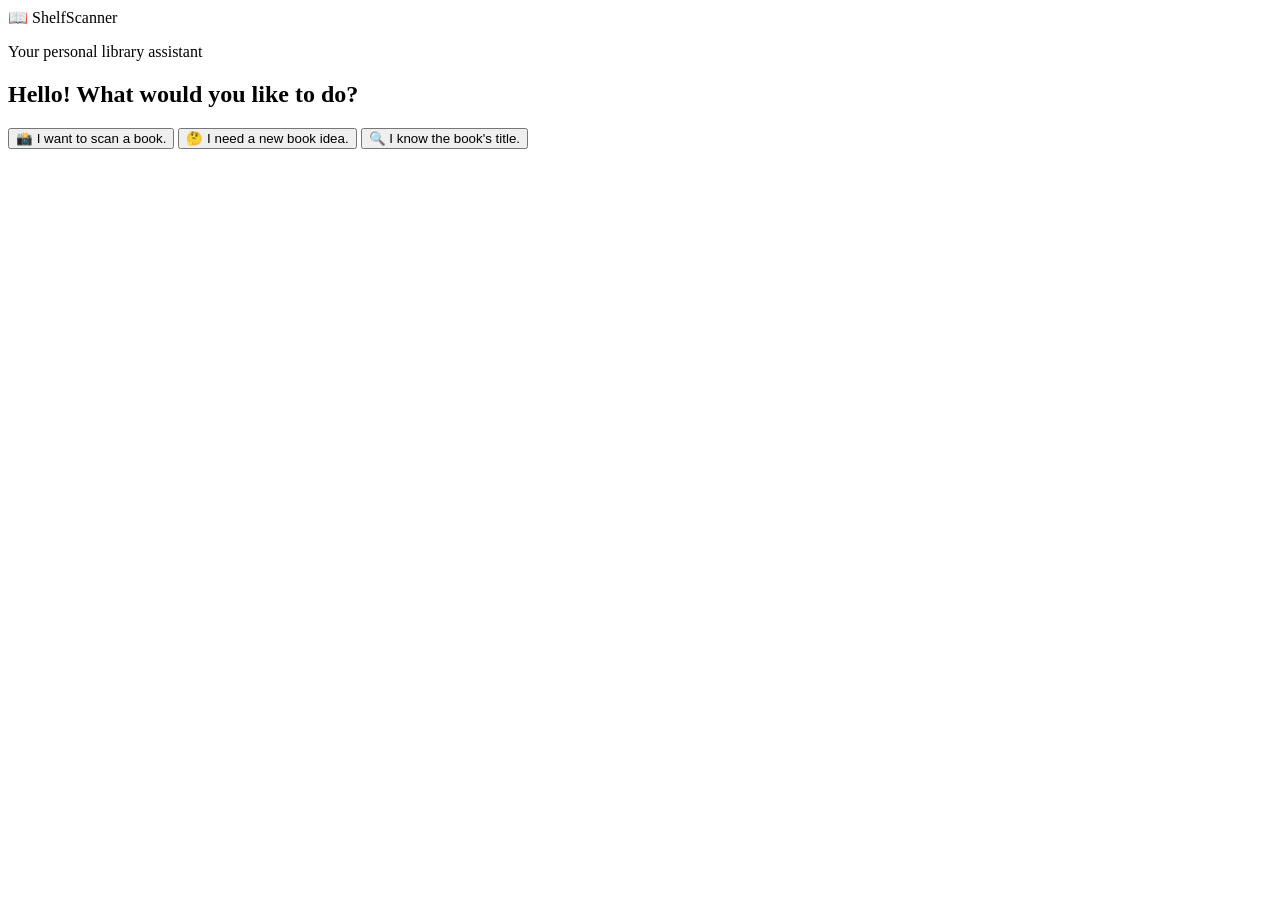
==== index.html @ aeed22f8 "basic" ====
<!DOCTYPE html>
<html lang="en">
<head>
    <meta charset="UTF-8">
    <meta name="viewport" content="width=device-width, initial-s'cale=1.0">
    <title>ShelfScanner: Snap, Discover, Shop!</title>
    <link rel="stylesheet" href="style.css">
    <link href="https://fonts.googleapis.com/css2?family=Montserrat:wght@400;600;700&family=Playfair+Display:wght@700&family=Open+Sans:ital,wght@0,400;0,600;0,700;1,400;1,600;1,700&display=swap" rel="stylesheet">
</head>
<body>

    <div class="container">
        <header>
            <div class="logo">
                <span class="icon">📖</span> ShelfScanner
            </div>
            <p class="tagline">Your personal library assistant</p>
        </header>

        <main>
            <section id="search-section" class="card" >
                <h2>Hello! What would you like to do?</h2>
                <div class="dialogue-options">
                    <button id="snap-option" class="dialogue-button">📸 I want to scan a book.</button>
                    <button id="recommender-option" class="dialogue-button">🤔 I need a new book idea.</button>
                    <button id="search-option" class="dialogue-button">🔍 I know the book's title.</button>
                </div>
            </section>

            <section id="scanner-form-section" class="card" style="display: none;">
                <h2>Okay, let's scan it!</h2>
                <p class="sub-heading">Please center the book cover in your camera.</p>
                <div class="input-group">
                    <input type="file" id="book-image" accept="image/*" capture="camera">
                    <label for="book-image" class="custom-file-upload">
                        📸 Open Camera
                    </label>
                </div>
                <button id="scan-submit-button" class="primary-button">Find Book Details</button>
                <button class="back-button" onclick="goBackToStart()">← Go Back</button>
            </section>

            <section id="manual-search-section" class="card" style="display: none;">
                <h2>Great! What's the book called?</h2>
                <p class="sub-heading">Enter the title or ISBN to find it.</p>
                <input type="text" id="book-text-search" placeholder="Enter book title or ISBN..." class="text-input">
                <button id="search-submit-button" class="primary-button">Search</button>
                <button class="back-button" onclick="goBackToStart()">← Go Back</button>
            </section>

            <section id="recommender-section" class="card" style="display: none;">
                <h2>Wonderful! What genre are you in the mood for?</h2>
                <p class="sub-heading">We have a few popular genres for you to explore.</p>
                <div id="recommender-genres-container" class="recommendations-genres">
                    </div>
                <button class="back-button" onclick="goBackToStart()">← Go Back</button>
            </section>
            
            <section id="details-section" class="card" style="display: none;">
                <div class="book-details">
                    <img id="book-cover" src="https://via.placeholder.com/200x300?text=Book+Cover" alt="Book Cover" class="book-cover-img">
                    <div class="book-info">
                        <h2 id="book-title"></h2>
                        <h3 id="book-author"></h3>
                        <p class="meta-info"><strong>Genre:</strong> <span id="book-genre"></span></p>
                        <p class="synopsis" id="book-synopsis"></p>
                        <div class="rating">
                            <strong>User Rating:</strong> <span id="book-stars" class="star-rating"></span> (<span id="review-count">0</span> reviews)
                        </div>
                    </div>
                </div>

                <h3 class="section-heading">Similar Reads You'll Love</h3>
                <div id="recommendations-list" class="recommendations-carousel">
                </div>

                <h3 class="section-heading">Smart Price Comparison</h3>
                <div id="price-comparison">
                    <table>
                        <thead>
                            <tr>
                                <th>Store</th>
                                <th>Price</th>
                                <th>Shipping</th>
                                <th>Action</th>
                            </tr>
                        </thead>
                        <tbody id="price-table-body">
                        </tbody>
                    </table>
                </div>

                <h3 class="section-heading">What Readers Are Saying</h3>
                <div class="user-reviews-section">
                    <div id="reviews-placeholder" class="no-reviews">No reviews yet. Be the first to share your thoughts!</div>
                    <div id="reviews-list"></div>
                    <button id="write-review-toggle" class="secondary-button write-review-button">Write a Review</button>
                    <form id="write-review-form" style="display: none; margin-top: 15px;">
                        <div style="display: flex; gap: 10px; flex-wrap: wrap; margin-bottom: 10px;">
                            <input id="reviewer-name" class="text-input" style="max-width: 220px;" type="text" placeholder="Your name" required>
                            <select id="reviewer-rating" class="text-input" style="max-width: 140px;">
                                <option value="">Rating</option>
                                <option value="5">5 - Excellent</option>
                                <option value="4">4 - Good</option>
                                <option value="3">3 - Average</option>
                                <option value="2">2 - Poor</option>
                                <option value="1">1 - Terrible</option>
                            </select>
                        </div>
                        <textarea id="reviewer-comment" class="text-input" placeholder="Share your thoughts..." rows="3" style="width: 100%;"></textarea>
                        <div style="margin-top: 10px; display: flex; gap: 10px;">
                            <button id="submit-review" type="submit" class="primary-button">Submit Review</button>
                            <button id="cancel-review" type="button" class="back-button">Cancel</button>
                        </div>
                    </form>
                </div>
                <button class="back-button" onclick="goBackToStart()">← Back to Start</button>
            </section>
        </main>
    </div>

    <script>
        // --- Google Books API Key ---
        const GOOGLE_BOOKS_API_KEY = "AIzaSyB10r64TZ227NnlsECfE739LFno5WohfWw";
        // Mock data for a found book (used for scan flow fallback)
        const mockBookData = {
            title: "The Midnight Library",
            author: "Matt Haig",
            genre: "Fantasy, Contemporary Fiction",
            synopsis: "Between life and death, Nora Seed discovers a library where she can try out different lives she might have lived. Each book in the Midnight Library offers a chance to undo a decision and create a new alternate reality.",
            coverImage: "https://www.google.com/url?sa=i&url=https%3A%2F%2Fwww.amazon.in%2FMidnight-Library-Matt-Haig%2Fdp%2F1786892723&psig=AOvVaw3yCzbDlmzwwEMiTU0JzpAG&ust=1758817267672000&source=images&cd=vfe&opi=89978449&ved=0CBUQjRxqFwoTCLDhw4Xn8Y8DFQAAAAAdAAAAABAE",
            reviews: 4.8,
            reviewCount: 1250,
            retailers: [
                { name: "Amazon India", price: "₹499", shipping: "Free" },
                { name: "Flipkart", price: "₹525", shipping: "₹50" },
                { name: "Crossword", price: "₹599", shipping: "Free Pickup" },
                { name: "Books-A-Million", price: "₹540", shipping: "₹75" }
            ],
            recommendations: [
                { title: "Project Hail Mary", author: "Andy Weir", cover: "https://images-na.ssl-images-amazon.com/images/I/41bQp5mCjFL._SX322_BO1,204,203,200_.jpg" },
                { title: "Where the Crawdads Sing", author: "Delia Owens", cover: "https://images-na.ssl-images-amazon.com/images/I/41-W6oX-m8L._SX322_BO1,204,203,200_.jpg" },
                { title: "Circe", author: "Madeline Miller", cover: "https://images-na.ssl-images-amazon.com/images/I/51bA7Y5DwuL._SX331_BO1,204,203,200_.jpg" },
                { title: "The Vanishing Half", author: "Brit Bennett", cover: "https://images-na.ssl-images-amazon.com/images/I/41zWz227xHL._SX322_BO1,204,203,200_.jpg" },
                { title: "Educated", author: "Tara Westover", cover: "https://images-na.ssl-images-amazon.com/images/I/51m3K2sF7CL._SX322_BO1,204,203,200_.jpg" }
            ],
        };

        // Predefined retailers (placeholder; Google Books API doesn't provide prices)
        const mockRetailers = [
            { name: "Amazon India", price: "₹499", shipping: "Free" },
            { name: "Flipkart", price: "₹525", shipping: "₹50" },
            { name: "Crossword", price: "₹599", shipping: "Free Pickup" },
            { name: "Books-A-Million", price: "₹540", shipping: "₹75" }
        ];

        // --- Google Books: helpers ---
        async function fetchBooksByQuery(query, maxResults = 10) {
            const url = `https://www.googleapis.com/books/v1/volumes?q=${encodeURIComponent(query)}&printType=books&maxResults=${maxResults}&key=${GOOGLE_BOOKS_API_KEY}`;
            const response = await fetch(url);
            if (!response.ok) throw new Error('Failed to fetch books');
            const data = await response.json();
            return Array.isArray(data.items) ? data.items : [];
        }

        function mapGoogleBookToData(item, recommendations) {
            const info = item?.volumeInfo || {};
            const image = info.imageLinks?.thumbnail || info.imageLinks?.smallThumbnail || 'https://via.placeholder.com/200x300?text=No+Cover';
            const authors = Array.isArray(info.authors) ? info.authors.join(', ') : (info.authors || 'Unknown Author');
            const categories = Array.isArray(info.categories) ? info.categories.join(', ') : (info.categories || 'General');
            const description = info.description || 'No description available.';
            const avg = typeof info.averageRating === 'number' ? info.averageRating : 0;
            const count = typeof info.ratingsCount === 'number' ? info.ratingsCount : 0;

            return {
                title: info.title || 'Untitled',
                author: authors,
                genre: categories,
                synopsis: description,
                coverImage: image,
                reviews: avg,
                reviewCount: count,
                retailers: mockRetailers,
                recommendations: (recommendations || []).slice(0, 10).map(rec => {
                    const rInfo = rec.volumeInfo || {};
                    return {
                        title: rInfo.title || 'Untitled',
                        author: Array.isArray(rInfo.authors) ? rInfo.authors.join(', ') : (rInfo.authors || 'Unknown Author'),
                        cover: rInfo.imageLinks?.thumbnail || rInfo.imageLinks?.smallThumbnail || 'https://via.placeholder.com/80x120?text=Book'
                    };
                })
            };
        }
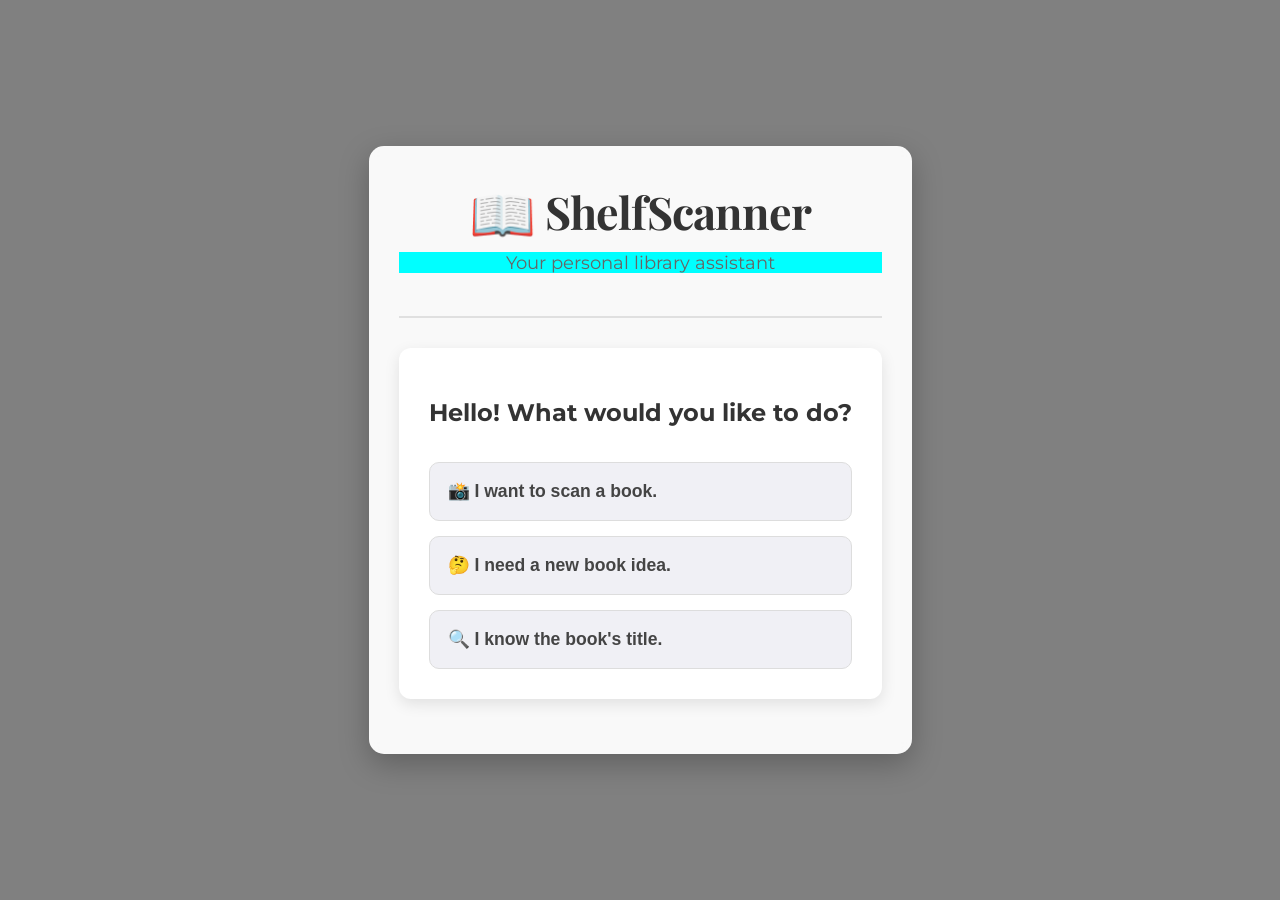
==== commit 3e7213ba: "third" ====
--- a/index.html
+++ b/index.html
@@ -14,7 +14,7 @@
             <div class="logo">
                 <span class="icon">📖</span> ShelfScanner
             </div>
-            <p class="tagline">Your personal library assistant</p>
+            <p style="background-color:aqua;" class="tagline">Your personal library assistant</p>
         </header>
 
         <main>
--- a/style.css
+++ b/style.css
@@ -0,0 +1,194 @@
+/* General Body & Container Styling */
+body {
+    font-family: 'Montserrat', sans-serif;
+    margin: 0;
+    padding: 0;
+    background-color: grey; /* Fallback */
+    background-image: url('https://images.pexels.com/photos/4318442/pexels-photo-4318442.jpeg?auto=compress&cs=tinysrgb&dpr=2&h=750&w=1260');
+    background-size: cover;
+    background-position: center;
+    background-repeat: no-repeat;
+    background-attachment: fixed;
+    color: #333;
+    display: flex;
+    justify-content: center;
+    align-items: center;
+    min-height: 100vh;
+    overflow-x: hidden;
+}
+
+/* Utility: Open Sans bold italic style */
+.open-sans-italic-bold {
+    font-family: 'Open Sans', sans-serif;
+    font-weight: 700;
+    font-style: italic;
+}
+
+.container {
+    max-width: 950px;
+    margin: 30px auto;
+    background-color: rgba(255, 255, 255, 0.95);
+    padding: 30px;
+    border-radius: 15px;
+    box-shadow: 0 10px 30px rgba(0, 0, 0, 0.25);
+    text-align: center;
+    backdrop-filter: blur(5px);
+}
+
+/* Header & Logo */
+header {
+    padding-bottom: 25px;
+    border-bottom: 2px solid #e0e0e0;
+    margin-bottom: 30px;
+}
+
+.logo {
+    font-family: 'Playfair Display', serif;
+    font-size: 2.8em;
+    font-weight: 700;
+    color: #333;
+    letter-spacing: -1px;
+    display: flex;
+    align-items: center;
+    justify-content: center;
+    margin-bottom: 5px;
+}
+
+.logo .icon {
+    font-size: 1.2em;
+    margin-right: 10px;
+    color: #6a11cb;
+}
+
+.tagline {
+    font-size: 1.1em;
+    color: #666;
+    margin-top: 5px;
+}
+
+/* Card Style for Sections */
+.card {
+    background-color: #ffffff;
+    border-radius: 12px;
+    box-shadow: 0 5px 15px rgba(0, 0, 0, 0.1);
+    padding: 30px;
+    margin-bottom: 25px;
+    transition: transform 0.3s ease, box-shadow 0.3s ease;
+}
+.card:hover {
+    transform: translateY(-5px);
+    box-shadow: 0 8px 20px rgba(0, 0, 0, 0.15);
+}
+
+/* Search Section & Dialogue Options */
+#search-section {
+    display: flex;
+    flex-direction: column;
+    align-items: center;
+    gap: 15px;
+}
+
+
+
+.dialogue-options {
+    display: flex;
+    flex-direction: column;
+    gap: 15px;
+    width: 100%;
+    max-width: 450px;
+}
+
+.dialogue-button {
+    background-color: #f0f0f5;
+    color: #444;
+    padding: 18px;
+    border: 1px solid #ddd;
+    border-radius: 10px;
+    cursor: pointer;
+    font-size: 1.1em;
+    font-weight: 600;
+    transition: background-color 0.3s ease, transform 0.2s ease;
+    text-align: left;
+}
+
+.dialogue-button:hover {
+    background-color: #e0e0e5;
+    transform: scale(1.02);
+}
+
+.dialogue-button:active {
+    background-color: #d0d0d5;
+}
+
+/* Form sections that are hidden/shown */
+#scanner-form-section,
+#manual-search-section,
+#recommender-section {
+    display: none; /* Initially hidden */
+    flex-direction: column;
+    align-items: center;
+}
+
+.sub-heading {
+    color: #555;
+    font-size: 1.1em;
+    margin-bottom: 20px;
+}
+
+.input-group {
+    position: relative;
+    width: 80%;
+    max-width: 400px;
+    margin-bottom: 15px;
+}
+
+#book-image {
+    display: none;
+}
+
+.custom-file-upload {
+    background-color: #28a745;
+    color: white;
+    padding: 15px 25px;
+    border-radius: 8px;
+    cursor: pointer;
+    font-size: 1.1em;
+    font-weight: 600;
+    transition: background-color 0.3s ease, transform 0.2s ease;
+    display: block;
+    width: 100%;
+    box-sizing: border-box;
+}
+
+.custom-file-upload:hover {
+    background-color: #218838;
+    transform: translateY(-2px);
+}
+
+.text-input {
+    padding: 15px;
+    border: 1px solid #ccc;
+    border-radius: 8px;
+    width: 80%;
+    max-width: 400px;
+    font-size: 1em;
+    margin-bottom: 20px;
+    transition: border-color 0.3s ease, box-shadow 0.3s ease;
+}
+.text-input:focus {
+    border-color: #007bff;
+    box-shadow: 0 0 0 3px rgba(0, 123, 255, 0.25);
+    outline: none;
+}
+
+.primary-button {
+    background-color: #007bff;
+    color: white;
+    padding: 15px 30px;
+    border: none;
+    border-radius: 8px;
+    cursor: pointer;
+    font-size: 1.1em;
+    font-weight: 600;
+    transition: background-color 0.3s ease, transform 0.2s ease;
+}
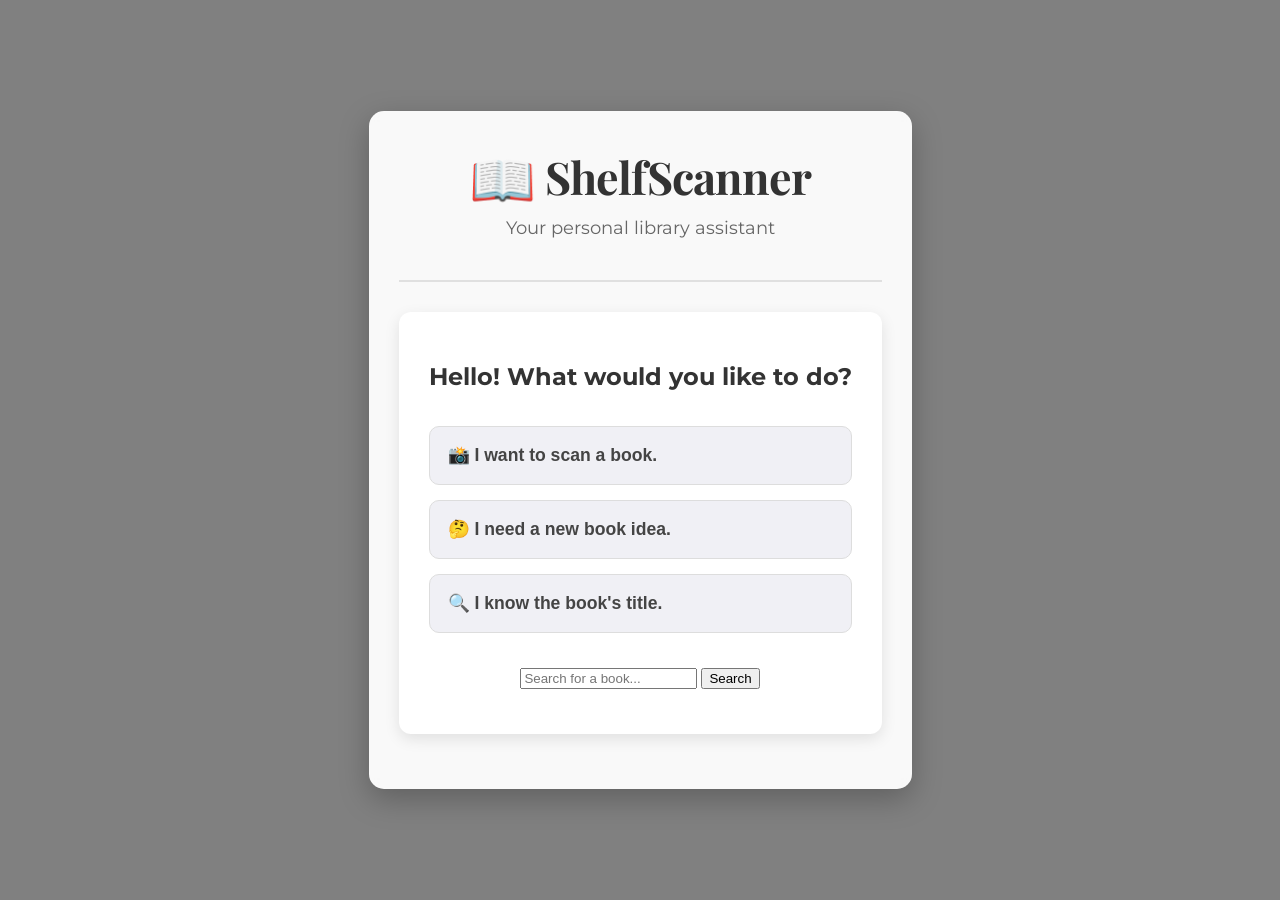
==== commit 3fc5d245: "main complete" ====
--- a/index.html
+++ b/index.html
@@ -2,9 +2,23 @@
 <html lang="en">
 <head>
     <meta charset="UTF-8">
-    <meta name="viewport" content="width=device-width, initial-s'cale=1.0">
+    <meta name="viewport" content="width=device-width, initial-scale=1.0">
     <title>ShelfScanner: Snap, Discover, Shop!</title>
     <link rel="stylesheet" href="style.css">
+    <script>
+        // Load Tesseract.js on demand if needed
+        function ensureTesseractLoaded() {
+            return new Promise((resolve, reject) => {
+                if (window.Tesseract) { resolve(); return; }
+                const script = document.createElement('script');
+                script.src = 'https://cdn.jsdelivr.net/npm/tesseract.js@4/dist/tesseract.min.js';
+                script.async = true;
+                script.onload = () => resolve();
+                script.onerror = () => reject(new Error('Failed to load OCR library'));
+                document.head.appendChild(script);
+            });
+        }
+    </script>
     <link href="https://fonts.googleapis.com/css2?family=Montserrat:wght@400;600;700&family=Playfair+Display:wght@700&family=Open+Sans:ital,wght@0,400;0,600;0,700;1,400;1,600;1,700&display=swap" rel="stylesheet">
 </head>
 <body>
@@ -14,7 +28,7 @@
             <div class="logo">
                 <span class="icon">📖</span> ShelfScanner
             </div>
-            <p style="background-color:aqua;" class="tagline">Your personal library assistant</p>
+            <p class="tagline">Your personal library assistant</p>
         </header>
 
         <main>
@@ -25,6 +39,11 @@
                     <button id="recommender-option" class="dialogue-button">🤔 I need a new book idea.</button>
                     <button id="search-option" class="dialogue-button">🔍 I know the book's title.</button>
                 </div>
+                <form id="book-search-form" style="margin-top:20px;">
+                    <input type="text" id="book-query" placeholder="Search for a book..." required>
+                    <button type="submit">Search</button>
+                </form>
+                <div id="book-results"></div>
             </section>
 
             <section id="scanner-form-section" class="card" style="display: none;">
@@ -35,6 +54,13 @@
                     <label for="book-image" class="custom-file-upload">
                         📸 Open Camera
                     </label>
+                </div>
+                <img id="scan-preview" src="" alt="Selected image preview" class="book-cover-img" style="display:none;max-width:240px;">
+                <div id="scan-status" style="display:none;margin-top:10px;padding:10px;border-radius:8px;background:#fff3cd;color:#8a6d3b;border:1px solid #ffeeba;max-width:420px;text-align:left;"></div>
+                <div id="scan-candidates" style="display:none;margin-top:10px;max-width:420px;text-align:left;"></div>
+                <div style="margin-top:10px;display:flex;gap:10px;flex-wrap:wrap;">
+                    <button id="save-image-button" class="secondary-button" type="button" style="display:none;">Save Image</button>
+                    <a id="download-image-link" href="#" download="scan.jpg" style="display:none;"></a>
                 </div>
                 <button id="scan-submit-button" class="primary-button">Find Book Details</button>
                 <button class="back-button" onclick="goBackToStart()">← Go Back</button>
@@ -122,6 +148,8 @@
     <script>
         // --- Google Books API Key ---
         const GOOGLE_BOOKS_API_KEY = "AIzaSyB10r64TZ227NnlsECfE739LFno5WohfWw";
+        // --- Google Cloud Vision API Key (for scanning book covers/pages) ---
+        const GOOGLE_CLOUD_VISION_API_KEY = "AIzaSyCGC34ZDQC5Q5EyfuN2dTEo2m_TZKefJCU";
         // Mock data for a found book (used for scan flow fallback)
         const mockBookData = {
             title: "The Midnight Library",
@@ -155,9 +183,15 @@
         ];
 
         // --- Google Books: helpers ---
-        async function fetchBooksByQuery(query, maxResults = 10) {
-            const url = `https://www.googleapis.com/books/v1/volumes?q=${encodeURIComponent(query)}&printType=books&maxResults=${maxResults}&key=${GOOGLE_BOOKS_API_KEY}`;
-            const response = await fetch(url);
+        async function fetchBooksByQuery(query, maxResults = 10, startIndex = 0) {
+            // Prefer backend proxy if available
+            let url = `/api/books/search?q=${encodeURIComponent(query)}&printType=books&maxResults=${maxResults}&startIndex=${startIndex}`;
+            let response = await fetch(url).catch(() => null);
+            if (!response || !response.ok) {
+                // Fallback to direct API (may require CORS/key in client)
+                url = `https://www.googleapis.com/books/v1/volumes?q=${encodeURIComponent(query)}&printType=books&maxResults=${maxResults}&startIndex=${startIndex}&key=${GOOGLE_BOOKS_API_KEY}`;
+                response = await fetch(url);
+            }
             if (!response.ok) throw new Error('Failed to fetch books');
             const data = await response.json();
             return Array.isArray(data.items) ? data.items : [];
@@ -192,4 +226,844 @@
             };
         }
 
-        +        // --- Reviews: storage and helpers ---
+        function getBookKey(title, author) {
+            return `reviews::${(title || '').toLowerCase()}::${(author || '').toLowerCase()}`;
+        }
+
+        function loadReviews(title, author) {
+            try {
+                const key = getBookKey(title, author);
+                const json = localStorage.getItem(key);
+                return json ? JSON.parse(json) : [];
+            } catch (e) {
+                console.error('Failed to load reviews', e);
+                return [];
+            }
+        }
+
+        function saveReview(title, author, review) {
+            const key = getBookKey(title, author);
+            const current = loadReviews(title, author);
+            current.unshift({
+                id: Date.now(),
+                name: review.name,
+                rating: review.rating,
+                comment: review.comment,
+                createdAt: new Date().toISOString()
+            });
+            try {
+                localStorage.setItem(key, JSON.stringify(current));
+                return current;
+            } catch (e) {
+                console.error('Failed to save review', e);
+                return current;
+            }
+        }
+
+        function computeAggregate(reviews, apiAverage, apiCount) {
+            if (!reviews.length) {
+                return { average: apiAverage || 0, count: apiCount || 0 };
+            }
+            const sum = reviews.reduce((acc, r) => acc + (Number(r.rating) || 0), 0);
+            const average = sum / reviews.length;
+            return { average, count: reviews.length + (apiCount || 0) };
+        }
+
+        // Function to show a specific section and hide the others
+        function showSection(sectionId) {
+            document.getElementById('search-section').style.display = 'none';
+            document.getElementById('scanner-form-section').style.display = 'none';
+            document.getElementById('manual-search-section').style.display = 'none';
+            document.getElementById('recommender-section').style.display = 'none';
+            document.getElementById('details-section').style.display = 'none';
+            document.getElementById(sectionId).style.display = 'flex'; // Use flex for these sections
+        }
+
+        // --- Event Listeners for Dialogue Buttons ---
+        document.getElementById('snap-option').addEventListener('click', () => {
+            showSection('scanner-form-section');
+        });
+        
+        document.getElementById('recommender-option').addEventListener('click', () => {
+            showSection('recommender-section');
+            populateGenreCards();
+        });
+
+        document.getElementById('search-option').addEventListener('click', () => {
+            showSection('manual-search-section');
+        });
+
+        // --- Event Listeners for Submit Buttons ---
+        // Image input: preview + persist
+        document.getElementById('book-image').addEventListener('change', async (e) => {
+            const file = e.target.files && e.target.files[0];
+            if (!file) return;
+            const dataUrl = await fileToDataUrl(file);
+            const img = document.getElementById('scan-preview');
+            img.src = dataUrl;
+            img.style.display = '';
+            localStorage.setItem('last-scan-image', dataUrl);
+            const saver = document.getElementById('save-image-button');
+            const dl = document.getElementById('download-image-link');
+            saver.style.display = '';
+            dl.style.display = '';
+            dl.href = dataUrl;
+
+            // Auto-start scan after image is selected
+            const button = document.getElementById('scan-submit-button');
+            const originalText = button.textContent;
+            try {
+                button.textContent = 'Scanning...';
+                button.disabled = true;
+                showScanMessage('Scanning the image for text…', false);
+                await handleScanFromDataUrl(dataUrl, button);
+            } catch (err) {
+                console.error(err);
+                showScanMessage('There was an error scanning the image. Please try again.', true);
+                alert('There was an error scanning the image. Please try again.');
+            } finally {
+                button.textContent = originalText;
+                button.disabled = false;
+            }
+        });
+
+        // Save image button: trigger download link
+        document.getElementById('save-image-button').addEventListener('click', () => {
+            const dl = document.getElementById('download-image-link');
+            if (dl && dl.href && dl.href !== '#') {
+                dl.click();
+            }
+        });
+        document.getElementById('scan-submit-button').addEventListener('click', async () => {
+            const button = document.getElementById('scan-submit-button');
+            const fileInput = document.getElementById('book-image');
+            if (!fileInput.files || !fileInput.files[0]) {
+                // fallback to last saved image if available
+                const saved = localStorage.getItem('last-scan-image');
+                if (!saved) {
+                    showScanMessage('Please select or capture an image of the book first.', true);
+                    alert('Please select or capture an image of the book first.');
+                    return;
+                }
+                await handleScanFromDataUrl(saved, button);
+                return;
+            }
+            button.textContent = 'Scanning...';
+            button.disabled = true;
+            try {
+                const dataUrl = await fileToDataUrl(fileInput.files[0]);
+                localStorage.setItem('last-scan-image', dataUrl);
+                const img = document.getElementById('scan-preview');
+                img.src = dataUrl;
+                img.style.display = '';
+                showScanMessage('Scanning the image for text…', false);
+                await handleScanFromDataUrl(dataUrl, button);
+            } catch (e) {
+                console.error(e);
+                showScanMessage('There was an error scanning the image. Please try again.', true);
+                alert('There was an error scanning the image. Please try again.');
+            } finally {
+                button.textContent = 'Find Book Details';
+                button.disabled = false;
+            }
+        });
+
+        document.getElementById('search-submit-button').addEventListener('click', async () => {
+            const button = document.getElementById('search-submit-button');
+            const input = document.getElementById('book-text-search');
+            const query = input.value.trim();
+            if (!query) return;
+            button.textContent = 'Searching...';
+            button.disabled = true;
+            try {
+                const items = await fetchBooksByQuery(query, 12);
+                if (items.length === 0) {
+                    alert('No results found. Try another search.');
+                } else {
+                    const [first, ...rest] = items;
+                    const data = mapGoogleBookToData(first, rest);
+                    showBookDetails(data);
+                }
+            } catch (e) {
+                alert('There was an error fetching results.');
+                console.error(e);
+            } finally {
+                button.textContent = 'Search';
+                button.disabled = false;
+            }
+        });
+
+        // Allow pressing Enter to trigger manual search
+        document.getElementById('book-text-search').addEventListener('keydown', (e) => {
+            if (e.key === 'Enter') {
+                e.preventDefault();
+                document.getElementById('search-submit-button').click();
+            }
+        });
+
+        // --- Functions to Populate and Display Content ---
+        function showBookDetails(data) {
+            showSection('details-section');
+            document.getElementById('book-cover').src = data.coverImage;
+            document.getElementById('book-title').textContent = data.title;
+            document.getElementById('book-author').textContent = 'By ' + data.author;
+            document.getElementById('book-genre').textContent = data.genre;
+            document.getElementById('book-synopsis').textContent = data.synopsis;
+
+            // Reviews: load and render
+            const existingReviews = loadReviews(data.title, data.author);
+            renderReviews(existingReviews);
+            const aggregate = computeAggregate(existingReviews, data.reviews, data.reviewCount);
+            renderAggregate(aggregate.average, aggregate.count);
+
+            const recList = document.getElementById('recommendations-list');
+            recList.innerHTML = '';
+            data.recommendations.forEach(rec => {
+                const card = document.createElement('div');
+                card.className = 'recommendation-card';
+                card.innerHTML = `
+                    <img src="${rec.cover || 'https://via.placeholder.com/80x120?text=Book'}" alt="${rec.title}" class="rec-cover">
+                    <h4>${rec.title}</h4>
+                    <p>by ${rec.author}</p>
+                `;
+                recList.appendChild(card);
+            });
+
+            const priceTableBody = document.getElementById('price-table-body');
+            priceTableBody.innerHTML = '';
+            data.retailers.forEach(retailer => {
+                const row = document.createElement('tr');
+                row.innerHTML = `
+                    <td>${retailer.name}</td>
+                    <td>${retailer.price}</td>
+                    <td>${retailer.shipping}</td>
+                    <td><a href="#" class="shop-link">Shop Now</a></td>
+                `;
+                priceTableBody.appendChild(row);
+            });
+
+            // Wire review form controls to current book
+            setupReviewForm(data);
+        }
+
+        // --- Cloud Vision helpers ---
+        async function visionExtractText(base64Content) {
+            const body = {
+                requests: [
+                    {
+                        image: { content: base64Content },
+                        features: [ { type: 'TEXT_DETECTION', maxResults: 5 } ]
+                    }
+                ]
+            };
+            // Prefer backend proxy to keep API key server-side
+            let res = await fetch('/api/vision/ocr', {
+                method: 'POST',
+                headers: { 'Content-Type': 'application/json' },
+                body: JSON.stringify({ imageBase64: base64Content })
+            }).catch(() => null);
+            if (!res || !res.ok) {
+                const url = `https://vision.googleapis.com/v1/images:annotate?key=${GOOGLE_CLOUD_VISION_API_KEY}`;
+                res = await fetch(url, {
+                    method: 'POST',
+                    headers: { 'Content-Type': 'application/json' },
+                    body: JSON.stringify(body)
+                });
+            }
+            const data = await res.json().catch(() => ({}));
+            if (!res.ok || data.error) {
+                const message = data?.error?.message || `Vision API request failed (${res.status})`;
+                throw new Error(message);
+            }
+            const text = data?.responses?.[0]?.fullTextAnnotation?.text || data?.responses?.[0]?.textAnnotations?.[0]?.description || '';
+            return text || '';
+        }
+
+        // --- Fallback OCR using Tesseract.js (no API key required) ---
+        async function tesseractExtractTextFromDataUrl(dataUrl) {
+            await ensureTesseractLoaded();
+            try {
+                const processed = await preprocessForOcr(dataUrl);
+                const { data } = await window.Tesseract.recognize(processed, 'eng', {
+                    logger: () => {},
+                    preserve_interword_spaces: '1',
+                    tessedit_char_whitelist: 'ABCDEFGHIJKLMNOPQRSTUVWXYZabcdefghijklmnopqrstuvwxyz0123456789-: #xX',
+                    tessedit_pageseg_mode: '6' // Assume a block of text
+                });
+                return (data && data.text) ? data.text : '';
+            } catch (e) {
+                console.error('Tesseract OCR failed', e);
+                return '';
+            }
+        }
+
+        function extractIsbn(text) {
+            if (!text) return '';
+            // Normalize and correct common OCR confusions
+            let normalized = text.replace(/[\s\u00A0]+/g, ' ');
+            normalized = normalized.replace(/I\s*S\s*B\s*N/ig, 'ISBN');
+            normalized = normalized.replace(/[^0-9A-Za-z\-: ]/g, '');
+            normalized = normalized.replace(/[Oo]/g, '0').replace(/[lI]/g, '1');
+            normalized = normalized.toUpperCase();
+            // Try explicit ISBN markers first
+            const isbn13Match = normalized.match(/ISBN(?:-13)?:?\s*([0-9]{3}[- ]?[0-9]{1,5}[- ]?[0-9]{1,7}[- ]?[0-9]{1,7}[- ]?[0-9])/);
+            const isbn10Match = normalized.match(/ISBN(?:-10)?:?\s*([0-9]{1,5}[- ]?[0-9]{1,7}[- ]?[0-9]{1,7}[- ]?[0-9X])/);
+            let found = '';
+            if (isbn13Match && isbn13Match[1]) found = isbn13Match[1];
+            else if (isbn10Match && isbn10Match[1]) found = isbn10Match[1];
+            found = found.replace(/[- ]/g, '');
+            // Fallback: any 13-digit sequence starting with 978/979
+            if (!found) {
+                const any13 = normalized.match(/\b(97[89][0-9]{10})\b/);
+                if (any13) found = any13[1];
+            }
+            // Final sanity
+            if (/^(97[89]\d{10})$/.test(found) || /^(\d{9}[\dX])$/.test(found)) return found;
+            return '';
+        }
+
+        function guessTitleFromText(text) {
+            if (!text) return '';
+            const lines = text.split(/\r?\n/)
+                .map(l => l.trim())
+                .filter(l => l.length >= 3 && !/^ISBN/i.test(l));
+            // Prefer lines with many letters and few digits, reasonably long
+            lines.sort((a, b) => scoreLine(b) - scoreLine(a));
+            return lines[0] || '';
+        }
+
+        function scoreLine(line) {
+            const letters = (line.match(/[A-Z]/ig) || []).length;
+            const digits = (line.match(/[0-9]/g) || []).length;
+            const punctuation = (line.match(/[^\w\s]/g) || []).length;
+            return letters * 3 - digits * 2 - punctuation + Math.min(line.length, 40);
+        }
+
+        function fileToBase64(file) {
+            return new Promise((resolve, reject) => {
+                const reader = new FileReader();
+                reader.onload = () => {
+                    const result = reader.result || '';
+                    const base64 = String(result).split(',')[1] || '';
+                    resolve(base64);
+                };
+                reader.onerror = reject;
+                reader.readAsDataURL(file);
+            });
+        }
+
+        function fileToDataUrl(file) {
+            return new Promise((resolve, reject) => {
+                const reader = new FileReader();
+                reader.onload = () => resolve(String(reader.result || ''));
+                reader.onerror = reject;
+                reader.readAsDataURL(file);
+            });
+        }
+
+        async function downscaleDataUrl(dataUrl, maxSize = 1200, quality = 0.9) {
+            return new Promise((resolve) => {
+                try {
+                    const img = new Image();
+                    img.onload = () => {
+                        let { width, height } = img;
+                        if (width <= maxSize && height <= maxSize) {
+                            resolve(dataUrl);
+                            return;
+                        }
+                        const scale = Math.min(maxSize / width, maxSize / height);
+                        const w = Math.round(width * scale);
+                        const h = Math.round(height * scale);
+                        const canvas = document.createElement('canvas');
+                        canvas.width = w;
+                        canvas.height = h;
+                        const ctx = canvas.getContext('2d');
+                        ctx.drawImage(img, 0, 0, w, h);
+                        const out = canvas.toDataURL('image/jpeg', quality);
+                        resolve(out);
+                    };
+                    img.onerror = () => resolve(dataUrl);
+                    img.src = dataUrl;
+                } catch (_) {
+                    resolve(dataUrl);
+                }
+            });
+        }
+
+        async function handleScanFromDataUrl(dataUrl, buttonEl) {
+            const optimized = await downscaleDataUrl(dataUrl, 1200, 0.9);
+            const base64 = (optimized.split(',')[1] || '').trim();
+            let ocrText = '';
+            try {
+                ocrText = await visionExtractText(base64);
+            } catch (e) {
+                console.warn('Vision OCR failed, falling back to Tesseract:', e?.message || e);
+                ocrText = await tesseractExtractTextFromDataUrl(optimized);
+            }
+            if (!ocrText || !ocrText.trim()) {
+                showScanMessage('We could not read any text from the image. Try again with better lighting and make sure the title or ISBN is visible.', true);
+            }
+            const isbn = extractIsbn(ocrText);
+            let items = [];
+            if (isbn) {
+                items = await fetchBooksByQuery(`isbn:${isbn}`, 12);
+            }
+            if (!items.length) {
+                const titleGuess = guessTitleFromText(ocrText);
+                if (titleGuess) {
+                    // Try focused queries for better precision
+                    items = await fetchBooksByQuery(`intitle:${titleGuess}`, 12);
+                }
+            }
+            if (!items.length && ocrText) {
+                // Broader fallback: keep only alphabetic words of length >=3
+                const words = ocrText
+                    .replace(/[^A-Za-z\s]/g, ' ')
+                    .split(/\s+/)
+                    .filter(w => w.length >= 3)
+                    .slice(0, 8);
+                if (words.length) {
+                    const q = words.join(' ');
+                    items = await fetchBooksByQuery(q, 10);
+                }
+            }
+            if (!items.length) {
+                showScanMessage('Could not identify the book from the image. Try a clearer cover or ensure the title/ISBN is visible.', true);
+                alert('Could not identify the book from the image. Try a clearer cover or include the title/ISBN in view.');
+            } else {
+                // If we searched by ISBN, trust the first result; otherwise present choices
+                const searchedByIsbn = Boolean(isbn);
+                if (searchedByIsbn) {
+                    const [first, ...rest] = items;
+                    const data = mapGoogleBookToData(first, rest);
+                    showBookDetails(data);
+                    showScanMessage('', false);
+                } else {
+                    renderScanCandidates(items);
+                    showScanMessage('Multiple possible matches found. Please pick the correct book.', false);
+                }
+            }
+        }
+
+        // --- Scan status helper ---
+        function showScanMessage(message, isError) {
+            const el = document.getElementById('scan-status');
+            if (!message) { el.style.display = 'none'; el.textContent = ''; return; }
+            el.textContent = message;
+            el.style.display = '';
+            // Color depending on error or info
+            if (isError) {
+                el.style.background = '#f8d7da';
+                el.style.color = '#721c24';
+                el.style.borderColor = '#f5c6cb';
+            } else {
+                el.style.background = '#d1ecf1';
+                el.style.color = '#0c5460';
+                el.style.borderColor = '#bee5eb';
+            }
+        }
+
+        // --- Render candidate picks when scan is ambiguous ---
+        function renderScanCandidates(items) {
+            const container = document.getElementById('scan-candidates');
+            container.innerHTML = '';
+            const list = document.createElement('div');
+            list.style.display = 'grid';
+            list.style.gridTemplateColumns = 'repeat(auto-fill, minmax(160px, 1fr))';
+            list.style.gap = '10px';
+            items.slice(0, 8).forEach((item, idx) => {
+                const info = item?.volumeInfo || {};
+                const cover = info.imageLinks?.thumbnail || info.imageLinks?.smallThumbnail || 'https://via.placeholder.com/100x150?text=Book';
+                const title = info.title || 'Untitled';
+                const author = Array.isArray(info.authors) ? info.authors.join(', ') : (info.authors || 'Unknown Author');
+                const card = document.createElement('div');
+                card.style.border = '1px solid #e0e0e0';
+                card.style.borderRadius = '8px';
+                card.style.padding = '10px';
+                card.style.background = '#fff';
+                card.style.cursor = 'pointer';
+                card.innerHTML = `
+                    <div style="display:flex;gap:10px;align-items:flex-start;">
+                        <img src="${cover}" alt="${title}" style="width:60px;height:90px;object-fit:cover;border-radius:4px;">
+                        <div>
+                            <div style="font-weight:600;">${title}</div>
+                            <div style="font-size:0.9em;color:#555;">${author}</div>
+                        </div>
+                    </div>
+                `;
+                card.addEventListener('click', () => {
+                    const others = items.filter((_, j) => j !== idx);
+                    const data = mapGoogleBookToData(item, others);
+                    showBookDetails(data);
+                    showScanMessage('', false);
+                    container.style.display = 'none';
+                });
+                list.appendChild(card);
+            });
+            container.appendChild(list);
+            container.style.display = '';
+        }
+
+        // --- Image preprocessing to improve OCR accuracy ---
+        async function preprocessForOcr(dataUrl) {
+            return new Promise((resolve) => {
+                try {
+                    const img = new Image();
+                    img.crossOrigin = 'anonymous';
+                    img.onload = () => {
+                        const scale = Math.max(1, Math.min(2, 1200 / Math.max(img.width, img.height)));
+                        const w = Math.round(img.width * scale);
+                        const h = Math.round(img.height * scale);
+                        const canvas = document.createElement('canvas');
+                        canvas.width = w;
+                        canvas.height = h;
+                        const ctx = canvas.getContext('2d');
+                        ctx.drawImage(img, 0, 0, w, h);
+                        const imageData = ctx.getImageData(0, 0, w, h);
+                        const data = imageData.data;
+                        // Grayscale + contrast + simple threshold
+                        const contrast = 1.2; // 20% more contrast
+                        const threshold = 180;
+                        for (let i = 0; i < data.length; i += 4) {
+                            const r = data[i], g = data[i+1], b = data[i+2];
+                            let y = 0.299*r + 0.587*g + 0.114*b; // luminance
+                            // increase contrast
+                            y = (y - 128) * contrast + 128;
+                            // threshold to strengthen text
+                            const v = y > threshold ? 255 : 0;
+                            data[i] = data[i+1] = data[i+2] = v;
+                        }
+                        ctx.putImageData(imageData, 0, 0);
+                        resolve(canvas.toDataURL('image/png'));
+                    };
+                    img.onerror = () => resolve(dataUrl);
+                    img.src = dataUrl;
+                } catch (_) {
+                    resolve(dataUrl);
+                }
+            });
+        }
+
+        function renderAggregate(average, count) {
+            const stars = '⭐'.repeat(Math.floor(average));
+            const halfStar = average % 1 >= 0.5 ? '½' : '';
+            document.getElementById('book-stars').textContent = stars + halfStar;
+            document.getElementById('review-count').textContent = (count || 0).toLocaleString();
+        }
+
+        function renderReviews(reviews) {
+            const list = document.getElementById('reviews-list');
+            const placeholder = document.getElementById('reviews-placeholder');
+            list.innerHTML = '';
+            if (!reviews.length) {
+                placeholder.style.display = '';
+                return;
+            }
+            placeholder.style.display = 'none';
+            reviews.forEach(r => {
+                const item = document.createElement('div');
+                item.className = 'review-item';
+                const created = new Date(r.createdAt).toLocaleDateString();
+                const stars = '⭐'.repeat(Number(r.rating) || 0);
+                item.innerHTML = `
+                    <div style="display:flex;align-items:center;gap:10px;flex-wrap:wrap;">
+                        <strong>${escapeHtml(r.name || 'Anonymous')}</strong>
+                        <span>${stars}</span>
+                        <span style="color:#777;font-size:0.9em;">${created}</span>
+                    </div>
+                    <div style="margin-top:6px;white-space:pre-wrap;">${escapeHtml(r.comment || '')}</div>
+                `;
+                list.appendChild(item);
+            });
+        }
+
+        function escapeHtml(str) {
+            return String(str)
+                .replace(/&/g, '&amp;')
+                .replace(/</g, '&lt;')
+                .replace(/>/g, '&gt;')
+                .replace(/"/g, '&quot;')
+                .replace(/'/g, '&#039;');
+        }
+
+        function setupReviewForm(currentBook) {
+            const toggleBtn = document.getElementById('write-review-toggle');
+            const form = document.getElementById('write-review-form');
+            const cancelBtn = document.getElementById('cancel-review');
+            const nameInput = document.getElementById('reviewer-name');
+            const ratingSelect = document.getElementById('reviewer-rating');
+            const commentInput = document.getElementById('reviewer-comment');
+
+            // Reset form
+            form.style.display = 'none';
+            nameInput.value = '';
+            ratingSelect.value = '';
+            commentInput.value = '';
+
+            toggleBtn.onclick = () => {
+                form.style.display = form.style.display === 'none' ? '' : 'none';
+            };
+            cancelBtn.onclick = () => {
+                form.style.display = 'none';
+                nameInput.value = '';
+                ratingSelect.value = '';
+                commentInput.value = '';
+            };
+
+            form.onsubmit = (e) => {
+                e.preventDefault();
+                const name = nameInput.value.trim() || 'Anonymous';
+                const rating = Number(ratingSelect.value);
+                const comment = commentInput.value.trim();
+                if (!rating || rating < 1 || rating > 5) {
+                    alert('Please select a rating from 1 to 5.');
+                    return;
+                }
+                const updated = saveReview(currentBook.title, currentBook.author, { name, rating, comment });
+                renderReviews(updated);
+                const aggregate = computeAggregate(updated, 0, 0);
+                renderAggregate(aggregate.average, aggregate.count);
+                form.style.display = 'none';
+                nameInput.value = '';
+                ratingSelect.value = '';
+                commentInput.value = '';
+            };
+        }
+
+        const genreState = {};
+        async function ensureMoreForGenre(genre) {
+            const state = genreState[genre];
+            if (!state) return [];
+            if (state.items.length - state.shown >= 5) return state.items; // already enough cached
+            try {
+                const more = await fetch(`https://www.googleapis.com/books/v1/volumes?q=${encodeURIComponent('subject:' + genre)}&printType=books&startIndex=${state.startIndex}&maxResults=10&key=${GOOGLE_BOOKS_API_KEY}`).then(r => r.json());
+                const newItems = Array.isArray(more.items) ? more.items : [];
+                state.items = state.items.concat(newItems);
+                state.startIndex += newItems.length;
+                return state.items;
+            } catch (e) {
+                console.error('Failed to load more for', genre, e);
+                return state.items;
+            }
+        }
+
+        function renderNextBatchForGenre(genre, section) {
+            const state = genreState[genre];
+            const row = section.querySelector('.recommendations-carousel');
+            const end = Math.min(state.shown + 5, state.items.length);
+            for (let idx = state.shown; idx < end; idx++) {
+                const item = state.items[idx];
+                const info = item?.volumeInfo || {};
+                const cover = info.imageLinks?.thumbnail || info.imageLinks?.smallThumbnail || 'https://via.placeholder.com/80x120?text=Book';
+                const title = info.title || 'Untitled';
+                const author = Array.isArray(info.authors) ? info.authors.join(', ') : (info.authors || 'Unknown Author');
+                const card = document.createElement('div');
+                card.className = 'recommendation-card';
+                card.innerHTML = `
+                    <img src="${cover}" alt="${title}" class="rec-cover">
+                    <h4>${title}</h4>
+                    <p>by ${author}</p>
+                `;
+                card.addEventListener('click', () => {
+                    const data = mapGoogleBookToData(item, state.items.filter(i => i !== item));
+                    data.genre = data.genre || genre;
+                    showBookDetails(data);
+                });
+                row.appendChild(card);
+            }
+            state.shown = end;
+            const moreBtn = section.querySelector('.genre-more-btn');
+            if (moreBtn) {
+                moreBtn.style.display = state.shown < state.items.length ? '' : '';
+            }
+        }
+
+        function populateGenreCards() {
+            const genresContainer = document.getElementById('recommender-genres-container');
+            genresContainer.innerHTML = '';
+            const genres = ['Fantasy', 'Science Fiction', 'Mystery', 'Horror'];
+
+            genres.forEach(async (genre) => {
+                const section = document.createElement('div');
+                section.className = 'genre-section';
+                section.innerHTML = `
+                    <div style="display:flex;align-items:center;justify-content:space-between;gap:10px;">
+                        <h4 class="genre-title" style="margin:0;">${genre}</h4>
+                        <button class="secondary-button genre-more-btn">Show more</button>
+                    </div>
+                    <div class="recommendations-carousel" id="genre-row-${genre.replace(/\s+/g,'-').toLowerCase()}"></div>
+                `;
+                genresContainer.appendChild(section);
+
+                genreState[genre] = { items: [], shown: 0, startIndex: 0 };
+
+                try {
+                    const items = await fetchBooksByQuery(`subject:${genre}`, 10);
+                    genreState[genre].items = items;
+                    genreState[genre].startIndex = items.length;
+                    if (!items.length) {
+                        section.querySelector('.recommendations-carousel').innerHTML = '<div class="no-reviews">No books found.</div>';
+                    } else {
+                        renderNextBatchForGenre(genre, section);
+                    }
+                } catch (e) {
+                    console.error('Error fetching genre', genre, e);
+                }
+
+                const moreBtn = section.querySelector('.genre-more-btn');
+                moreBtn.addEventListener('click', async () => {
+                    // Navigate to internal page showing more for this genre
+                    const target = `genre.html?genre=${encodeURIComponent(genre)}`;
+                    window.location.href = target;
+                });
+            });
+        }
+        
+        // --- Go Back Function ---
+        function goBackToStart() {
+            showSection('search-section');
+        }
+
+        // --- Deep link handler: support #title=... or #isbn=... to open details directly ---
+        function getHashParams() {
+            const hash = window.location.hash.startsWith('#') ? window.location.hash.substring(1) : window.location.hash;
+            const params = {};
+            hash.split('&').forEach(pair => {
+                const [k, v] = pair.split('=');
+                if (k) params[decodeURIComponent(k)] = decodeURIComponent(v || '');
+            });
+            return params;
+        }
+
+        async function handleDeepLink() {
+            const params = getHashParams();
+            const title = (params.title || '').trim();
+            const isbn = (params.isbn || '').trim();
+            if (!title && !isbn) return;
+            try {
+                const query = isbn ? `isbn:${isbn}` : title;
+                const items = await fetchBooksByQuery(query, 12);
+                if (!items.length) return;
+                const [first, ...rest] = items;
+                const data = mapGoogleBookToData(first, rest);
+                showBookDetails(data);
+            } catch (e) {
+                console.error('Deep link fetch failed', e);
+            }
+        }
+
+        // Run deep-linking after initial render
+        handleDeepLink();
+    </script>
+    <script type="module">
+        import { searchBooks } from './bookApi.js';
+        document.addEventListener('DOMContentLoaded', () => {
+            const form = document.getElementById('book-search-form');
+            const resultsDiv = document.getElementById('book-results');
+            const imageInput = document.getElementById('book-image');
+            const scanButton = document.getElementById('scan-submit-button');
+            const scanStatus = document.getElementById('scan-status');
+            const scanCandidates = document.getElementById('scan-candidates');
+
+            // Text search
+            if (form) {
+                form.addEventListener('submit', async (e) => {
+                    e.preventDefault();
+                    const query = document.getElementById('book-query').value;
+                    resultsDiv.innerHTML = '<p>Searching...</p>';
+                    try {
+                        const books = await searchBooks(query);
+                        if (books.length === 0) {
+                            resultsDiv.innerHTML = '<p>No results found.</p>';
+                        } else {
+                            resultsDiv.innerHTML = books.map(book => `
+                                <div class="book-result" style="display:flex;align-items:center;margin-bottom:12px;">
+                                    <img src="${book.image}" alt="${book.title} cover" style="width:64px;height:96px;object-fit:cover;margin-right:12px;border-radius:4px;box-shadow:0 2px 6px #ccc;">
+                                    <div>
+                                        <strong>${book.title}</strong><br>
+                                        <em>${book.author}</em><br>
+                                        <span>Source: ${book.source}</span>
+                                    </div>
+                                </div>
+                            `).join('');
+                        }
+                    } catch (err) {
+                        resultsDiv.innerHTML = `<p>Error: ${err.message}</p>`;
+                    }
+                });
+            }
+
+            // Image scan for multiple books
+            if (scanButton && imageInput) {
+                scanButton.addEventListener('click', async (e) => {
+                    e.preventDefault();
+                    const file = imageInput.files && imageInput.files[0];
+                    if (!file) {
+                        scanStatus.style.display = '';
+                        scanStatus.textContent = 'Please select an image.';
+                        return;
+                    }
+                    scanStatus.style.display = '';
+                    scanStatus.textContent = 'Scanning image for book titles...';
+                    scanCandidates.style.display = 'none';
+                    // Convert image to base64
+                    const reader = new FileReader();
+                    reader.onload = async function(evt) {
+                        const imageBase64 = evt.target.result.split(',')[1];
+                        try {
+                            const res = await fetch('/api/vision/ocr', {
+                                method: 'POST',
+                                headers: { 'Content-Type': 'application/json' },
+                                body: JSON.stringify({ imageBase64 })
+                            });
+                            const data = await res.json();
+                            const text = data.responses?.[0]?.fullTextAnnotation?.text || '';
+                            if (!text) {
+                                scanStatus.textContent = 'No text detected.';
+                                return;
+                            }
+                            // Simple line-based extraction for possible book titles
+                            const lines = text.split('\n').map(l => l.trim()).filter(l => l.length > 2);
+                            // Heuristic: lines in Title Case, not all caps, not all lowercase
+                            const candidates = lines.filter(l => /^[A-Z][a-zA-Z0-9\s:,'"-]+$/.test(l));
+                            if (candidates.length === 0) {
+                                scanStatus.textContent = 'No book titles detected.';
+                                return;
+                            }
+                            scanStatus.textContent = 'Detected possible book titles:';
+                            scanCandidates.style.display = '';
+                            scanCandidates.innerHTML = candidates.map(title => `<div>${title}</div>`).join('');
+                            // Search for each candidate
+                            resultsDiv.innerHTML = '<p>Searching detected books...</p>';
+                            let allResults = [];
+                            for (const title of candidates) {
+                                const books = await searchBooks(title);
+                                allResults = allResults.concat(books.map(book => ({ ...book, detectedTitle: title })));
+                            }
+                            if (allResults.length === 0) {
+                                resultsDiv.innerHTML = '<p>No books found for detected titles.</p>';
+                            } else {
+                                resultsDiv.innerHTML = allResults.map(book => `
+                                    <div class="book-result" style="display:flex;align-items:center;margin-bottom:12px;">
+                                        <img src="${book.image}" alt="${book.title} cover" style="width:64px;height:96px;object-fit:cover;margin-right:12px;border-radius:4px;box-shadow:0 2px 6px #ccc;">
+                                        <div>
+                                            <strong>${book.title}</strong><br>
+                                            <em>${book.author}</em><br>
+                                            <span>Source: ${book.source}</span><br>
+                                            <span style="color:#888;font-size:12px;">Detected: ${book.detectedTitle}</span>
+                                        </div>
+                                    </div>
+                                `).join('');
+                            }
+                        } catch (err) {
+                            scanStatus.textContent = 'Error scanning image.';
+                        }
+                    };
+                    reader.readAsDataURL(file);
+                });
+            }
+        });
+    </script>
+</body>
+</html>
--- a/style.css
+++ b/style.css
@@ -192,3 +192,349 @@
     font-weight: 600;
     transition: background-color 0.3s ease, transform 0.2s ease;
 }
+.primary-button:hover {
+    background-color: #0056b3;
+    transform: translateY(-2px);
+}
+.primary-button:disabled {
+    background-color: #cccccc;
+    cursor: not-allowed;
+    transform: none;
+}
+.secondary-button {
+    background-color: #6c757d;
+    color: white;
+    padding: 12px 25px;
+    border: none;
+    border-radius: 8px;
+    cursor: pointer;
+    font-size: 1em;
+    font-weight: 600;
+    transition: background-color 0.3s ease;
+}
+.secondary-button:hover {
+    background-color: #5a6268;
+}
+
+/* Book Details Section */
+#details-section {
+    text-align: left;
+    border: 2px solid black;
+    display: flex;
+    flex-direction: column;
+}
+
+.book-details {
+    display: flex;
+    flex-direction: column;
+    gap: 25px;
+    align-items: center;
+    margin-bottom: 30px;
+    padding: 20px;
+    border-bottom: 1px solid #e0e0e0;
+}
+@media (min-width: 768px) {
+    .book-details {
+        flex-direction: row;
+        align-items: flex-start;
+    }
+}
+
+.book-cover-img {
+    max-width: 200px;
+    width: 100%;
+    height: auto;
+    border-radius: 10px;
+    box-shadow: 0 5px 15px rgba(0, 0, 0, 0.15);
+    flex-shrink: 0;
+}
+
+.book-info {
+    flex-grow: 1;
+}
+
+.book-info h2 {
+    font-family: 'Playfair Display', serif;
+    font-size: 2.2em;
+    margin-top: 0;
+    margin-bottom: 10px;
+    color: #333;
+}
+
+.book-info h3 {
+    font-size: 1.4em;
+    color: #666;
+    margin-top: 0;
+    margin-bottom: 15px;
+}
+
+.meta-info {
+    font-size: 1.05em;
+    color: #555;
+    margin-bottom: 10px;
+}
+
+.synopsis {
+    font-size: 1em;
+    line-height: 1.6;
+    color: #444;
+    margin-bottom: 20px;
+}
+
+.rating {
+    font-size: 1.1em;
+    color: #555;
+    display: flex;
+    align-items: center;
+    gap: 8px;
+}
+.star-rating {
+    color: #FFD700;
+    font-size: 1.4em;
+    letter-spacing: 2px;
+}
+
+/* Section Headings */
+.section-heading {
+    font-family: 'Montserrat', sans-serif;
+    font-size: 1.6em;
+    font-weight: 700;
+    color: #333;
+    border-bottom: 2px solid #f0f0f0;
+    padding-bottom: 10px;
+    margin-top: 40px;
+    margin-bottom: 25px;
+    text-align: center;
+}
+
+/* Recommendations Carousel */
+.recommendations-carousel {
+    display: flex;
+    overflow-x: auto;
+    gap: 20px;
+    padding: 10px 0;
+    margin-bottom: 30px;
+    -webkit-overflow-scrolling: touch;
+    scrollbar-width: thin;
+    scrollbar-color: #888 #f1f1f1;
+}
+.recommendations-carousel::-webkit-scrollbar {
+    height: 8px;
+}
+.recommendations-carousel::-webkit-scrollbar-thumb {
+    background-color: #ccc;
+    border-radius: 10px;
+}
+.recommendations-carousel::-webkit-scrollbar-track {
+    background-color: #f1f1f1;
+}
+
+.recommendation-card {
+    flex-shrink: 0;
+    width: 150px;
+    border: 1px solid #e0e0e0;
+    border-radius: 10px;
+    padding: 15px;
+    text-align: center;
+    background-color: #ffffff;
+    box-shadow: 0 2px 8px rgba(0, 0, 0, 0.08);
+    transition: transform 0.2s ease, box-shadow 0.2s ease;
+}
+.recommendation-card:hover {
+    transform: translateY(-5px);
+    box-shadow: 0 5px 15px rgba(0, 0, 0, 0.12);
+}
+
+.recommendation-card .rec-cover {
+    width: 100px;
+    height: 150px;
+    object-fit: cover;
+    border-radius: 5px;
+    margin-bottom: 10px;
+    box-shadow: 0 2px 5px rgba(0, 0, 0, 0.1);
+}
+
+.recommendation-card h4 {
+    margin: 5px 0;
+    font-size: 1em;
+    color: #333;
+    line-height: 1.3;
+}
+.recommendation-card p {
+    margin: 0;
+    font-size: 0.85em;
+    color: #777;
+}
+
+/* Price Comparison Table */
+#price-comparison table {
+    width: 100%;
+    border-collapse: collapse;
+    margin-bottom: 30px;
+    background-color: #fcfcfc;
+    border-radius: 10px;
+    overflow: hidden;
+}
+#price-comparison th, #price-comparison td {
+    border: 1px solid #e0e0e0;
+    padding: 15px;
+    text-align: left;
+}
+#price-comparison th {
+    background-color: #f5f5f5;
+    font-weight: 600;
+    color: #555;
+}
+#price-comparison td {
+    color: #444;
+}
+.shop-link {
+    background-color: #17a2b8;
+    color: white;
+    padding: 8px 15px;
+    border-radius: 5px;
+    text-decoration: none;
+    font-size: 0.9em;
+    transition: background-color 0.3s ease;
+    display: inline-block;
+}
+.shop-link:hover {
+    background-color: #138496;
+}
+
+/* User Reviews */
+.user-reviews-section {
+    margin-bottom: 30px;
+}
+.no-reviews {
+    font-style: italic;
+    color: #777;
+    margin-bottom: 20px;
+}
+.secondary-button {
+    background-color: #6c757d;
+    color: white;
+    padding: 12px 25px;
+    border: none;
+    border-radius: 8px;
+    cursor: pointer;
+    font-size: 1em;
+    font-weight: 600;
+    transition: background-color 0.3s ease;
+}
+.secondary-button:hover {
+    background-color: #5a6268;
+}
+
+/* Back Button */
+.back-button {
+    background-color: #f8f9fa;
+    color: #333;
+    padding: 10px 20px;
+    border: 1px solid #ddd;
+    border-radius: 8px;
+    cursor: pointer;
+    font-size: 0.9em;
+    margin-top: 20px;
+    transition: background-color 0.3s ease, border-color 0.3s ease;
+}
+.back-button:hover {
+    background-color: #e2e6ea;
+    border-color: #c6c9cc;
+}
+
+/* New Styles for Recommender Section */
+#recommender-section {
+    text-align: left;
+}
+.recommendations-genres {
+    display: flex;
+    flex-wrap: wrap;
+    gap: 20px;
+    justify-content: center;
+    margin-top: 30px;
+}
+.genre-card {
+    background-color: #f8f9fa;
+    border: 1px solid #ddd;
+    border-radius: 10px;
+    padding: 20px;
+    text-align: center;
+    cursor: pointer;
+    transition: transform 0.2s ease, box-shadow 0.2s ease;
+    width: 200px;
+}
+.genre-card:hover {
+    transform: translateY(-5px);
+    box-shadow: 0 5px 15px rgba(0, 0, 0, 0.1);
+}
+.genre-title {
+    font-family: 'Playfair Display', serif;
+    font-size: 1.5em;
+    margin: 0 0 5px;
+    color: #333;
+}
+.genre-count {
+    font-size: 0.9em;
+    color: #777;
+    margin: 0;
+}
+.divider-text-2 {
+    font-weight: 600;
+    color: #777;
+    position: relative;
+    margin: 15px 0;
+    padding: 0 10px;
+}
+.divider-text-2::before,
+.divider-text-2::after {
+    content: '';
+    position: absolute;
+    top: 50%;
+    width: 40%;
+    height: 1px;
+    background-color: #ddd;
+}
+.divider-text-2::before { left: 0; }
+.divider-text-2::after { right: 0; }
+
+/* Responsive Adjustments */
+@media (max-width: 600px) {
+    .container {
+        margin: 15px;
+        padding: 15px;
+    }
+    .logo {
+        font-size: 2em;
+    }
+    .tagline {
+        font-size: 0.9em;
+    }
+    #search-section h2, .book-info h2 {
+        font-size: 1.8em;
+    }
+    .sub-heading {
+        font-size: 1em;
+    }
+    .text-input, .custom-file-upload, .primary-button, .secondary-button {
+        width: 100%;
+        max-width: none;
+    }
+    .book-details img {
+        max-width: 150px;
+    }
+    .section-heading {
+        font-size: 1.4em;
+    }
+    #price-comparison th, #price-comparison td {
+        padding: 10px;
+        font-size: 0.9em;
+    }
+    .recommendation-card {
+        width: 120px;
+    }
+    .recommendation-card .rec-cover {
+        width: 80px;
+        height: 120px;
+    }
+}
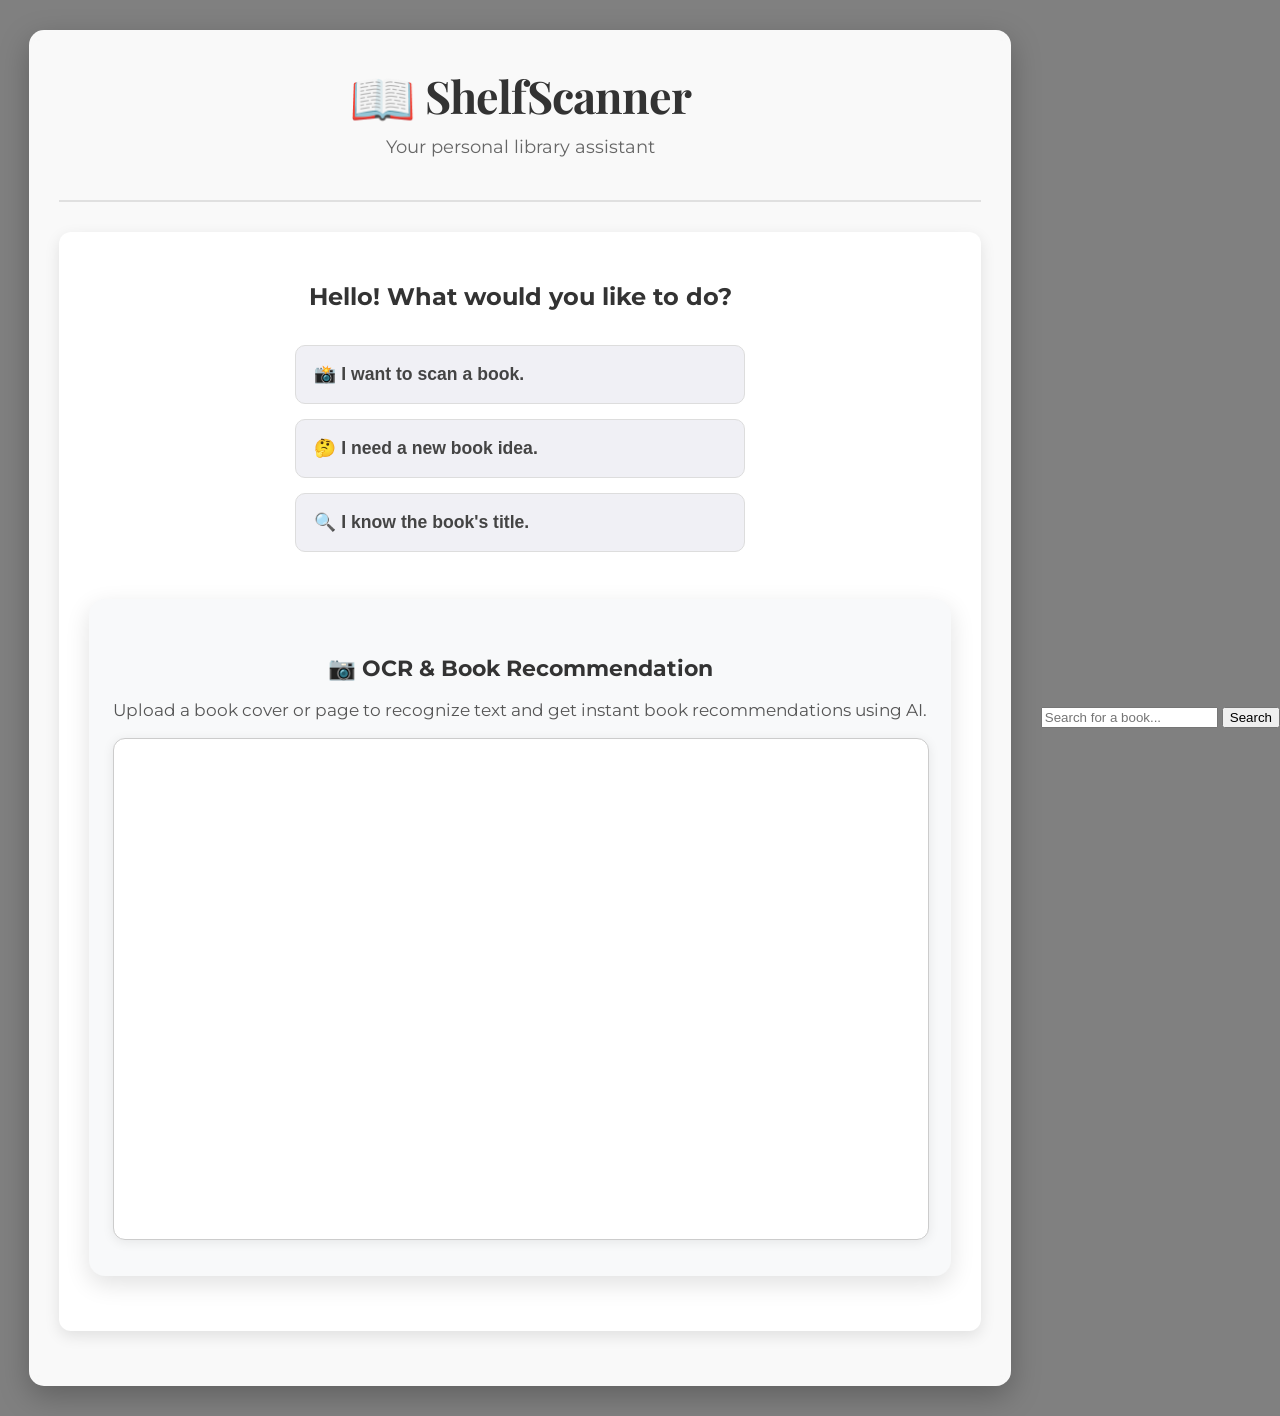
==== commit c9604fa7: "error handeled" ====
--- a/index.html
+++ b/index.html
@@ -38,6 +38,12 @@
                     <button id="snap-option" class="dialogue-button">📸 I want to scan a book.</button>
                     <button id="recommender-option" class="dialogue-button">🤔 I need a new book idea.</button>
                     <button id="search-option" class="dialogue-button">🔍 I know the book's title.</button>
+                </div>
+                <div class="card" style="margin-top:2em; box-shadow: 0 8px 24px rgba(0,0,0,0.12); padding: 32px 24px; border-radius: 16px; background: #f8f9fa;">
+                    <h3 style="font-family: 'Montserrat', sans-serif; font-size: 1.4em; color: #333; margin-bottom: 18px;">📷 OCR & Book Recommendation</h3>
+                    <p style="color: #555; margin-bottom: 18px; font-size: 1.05em;">Upload a book cover or page to recognize text and get instant book recommendations using AI.</p>
+                    <iframe src="http://127.0.0.1:7860" width="100%" height="500" style="border:1px solid #ccc; border-radius:12px; background:#fff; box-shadow: 0 2px 12px rgba(0,0,0,0.08);"></iframe>
+                </div>
                 </div>
                 <form id="book-search-form" style="margin-top:20px;">
                     <input type="text" id="book-query" placeholder="Search for a book..." required>
@@ -67,11 +73,17 @@
             </section>
 
             <section id="manual-search-section" class="card" style="display: none;">
-                <h2>Great! What's the book called?</h2>
-                <p class="sub-heading">Enter the title or ISBN to find it.</p>
-                <input type="text" id="book-text-search" placeholder="Enter book title or ISBN..." class="text-input">
-                <button id="search-submit-button" class="primary-button">Search</button>
-                <button class="back-button" onclick="goBackToStart()">← Go Back</button>
+                                <div style="padding: 32px 24px; border-radius: 16px; background: #f8f9fa; box-shadow: 0 8px 24px rgba(0,0,0,0.10); text-align: center;">
+                                    <h2 style="font-family: 'Montserrat', sans-serif; font-size: 1.5em; color: #333; margin-bottom: 10px;">
+                                        <span style="font-size:1.3em; margin-right:8px;">🔍</span> Search by Book Title
+                                    </h2>
+                                    <p class="sub-heading" style="color: #555; margin-bottom: 18px; font-size: 1.05em;">Enter the title or ISBN to find your book instantly.</p>
+                                    <input type="text" id="book-text-search" placeholder="Enter book title or ISBN..." class="text-input" style="max-width: 350px; margin-bottom: 18px;">
+                                    <div style="display: flex; gap: 12px; justify-content: center; margin-bottom: 10px;">
+                                        <button id="search-submit-button" class="primary-button" style="padding: 12px 32px; font-size: 1.1em;">🔍 Search</button>
+                                        <button class="back-button" onclick="goBackToStart()" style="padding: 12px 32px; font-size: 1.1em;">← Go Back</button>
+                                    </div>
+                                </div>
             </section>
 
             <section id="recommender-section" class="card" style="display: none;">
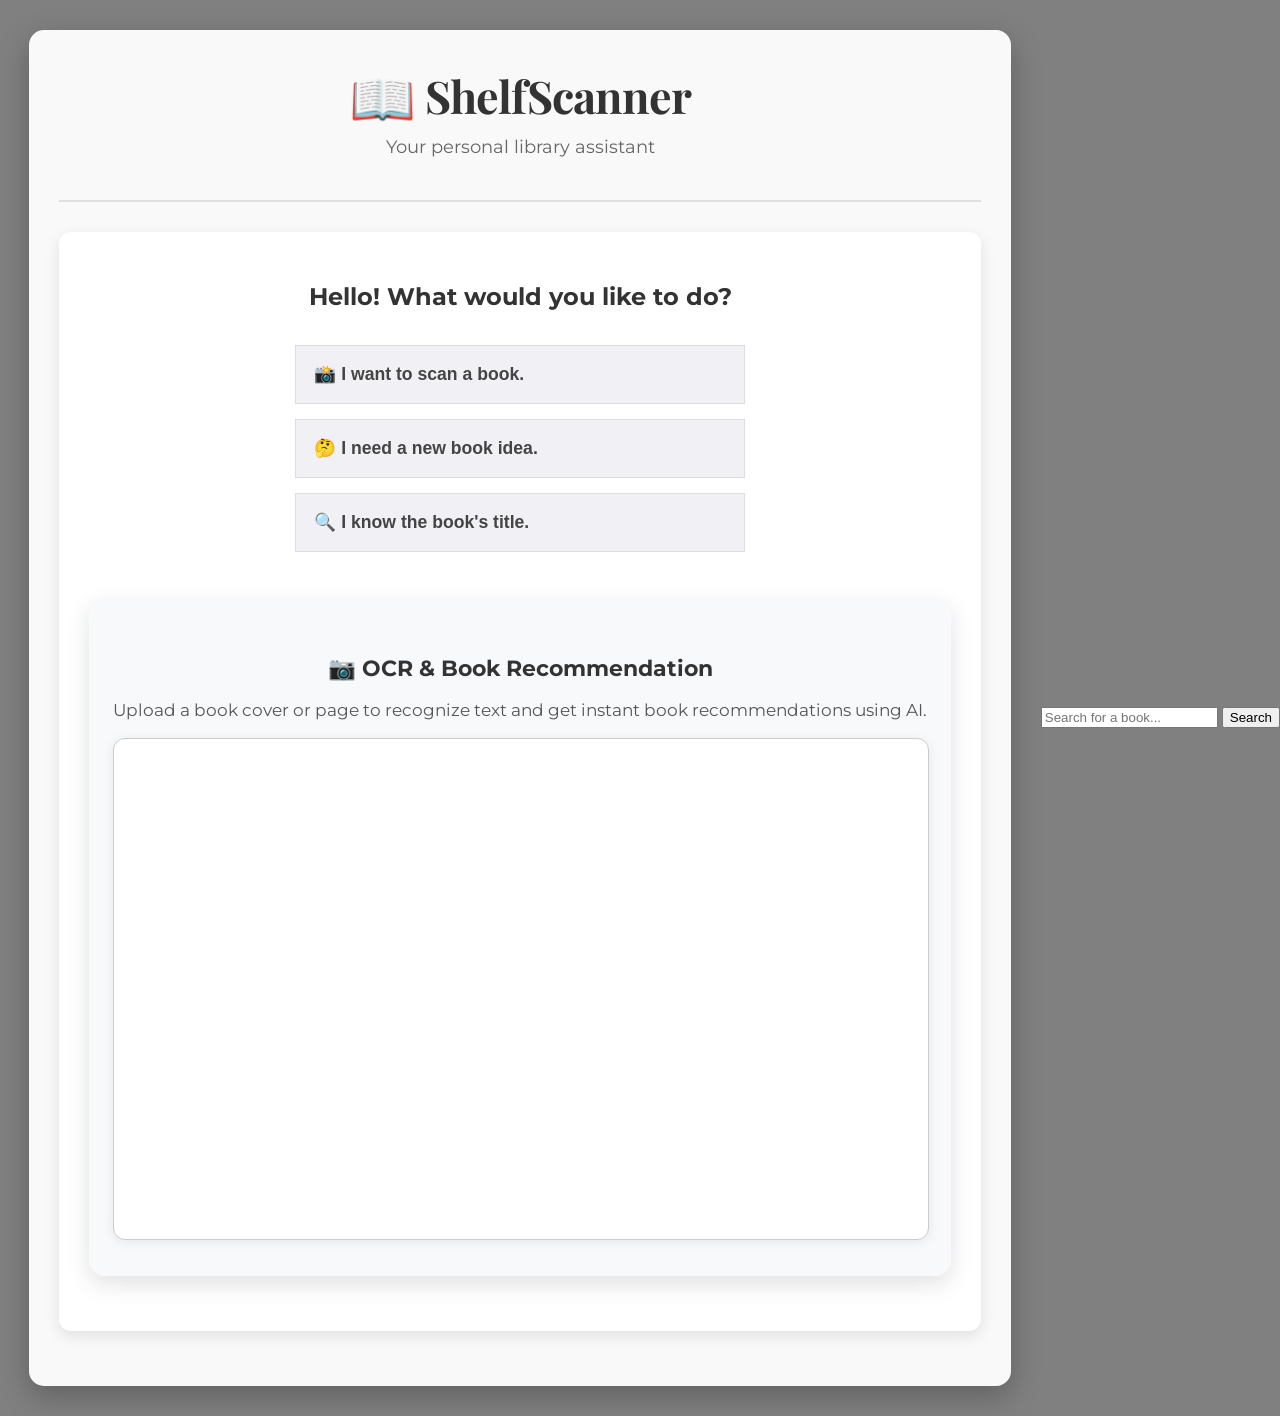
==== commit d8a4d829: "code 1" ====
--- a/index.html
+++ b/index.html
@@ -5,20 +5,9 @@
     <meta name="viewport" content="width=device-width, initial-scale=1.0">
     <title>ShelfScanner: Snap, Discover, Shop!</title>
     <link rel="stylesheet" href="style.css">
-    <script>
-        // Load Tesseract.js on demand if needed
-        function ensureTesseractLoaded() {
-            return new Promise((resolve, reject) => {
-                if (window.Tesseract) { resolve(); return; }
-                const script = document.createElement('script');
-                script.src = 'https://cdn.jsdelivr.net/npm/tesseract.js@4/dist/tesseract.min.js';
-                script.async = true;
-                script.onload = () => resolve();
-                script.onerror = () => reject(new Error('Failed to load OCR library'));
-                document.head.appendChild(script);
-            });
-        }
-    </script>
+        <script type="module">
+            import { ensureTesseractLoaded } from './tesseractLoader.js';
+        </script>
     <link href="https://fonts.googleapis.com/css2?family=Montserrat:wght@400;600;700&family=Playfair+Display:wght@700&family=Open+Sans:ital,wght@0,400;0,600;0,700;1,400;1,600;1,700&display=swap" rel="stylesheet">
 </head>
 <body>
--- a/style.css
+++ b/style.css
@@ -103,7 +103,6 @@
     color: #444;
     padding: 18px;
     border: 1px solid #ddd;
-    border-radius: 10px;
     cursor: pointer;
     font-size: 1.1em;
     font-weight: 600;
